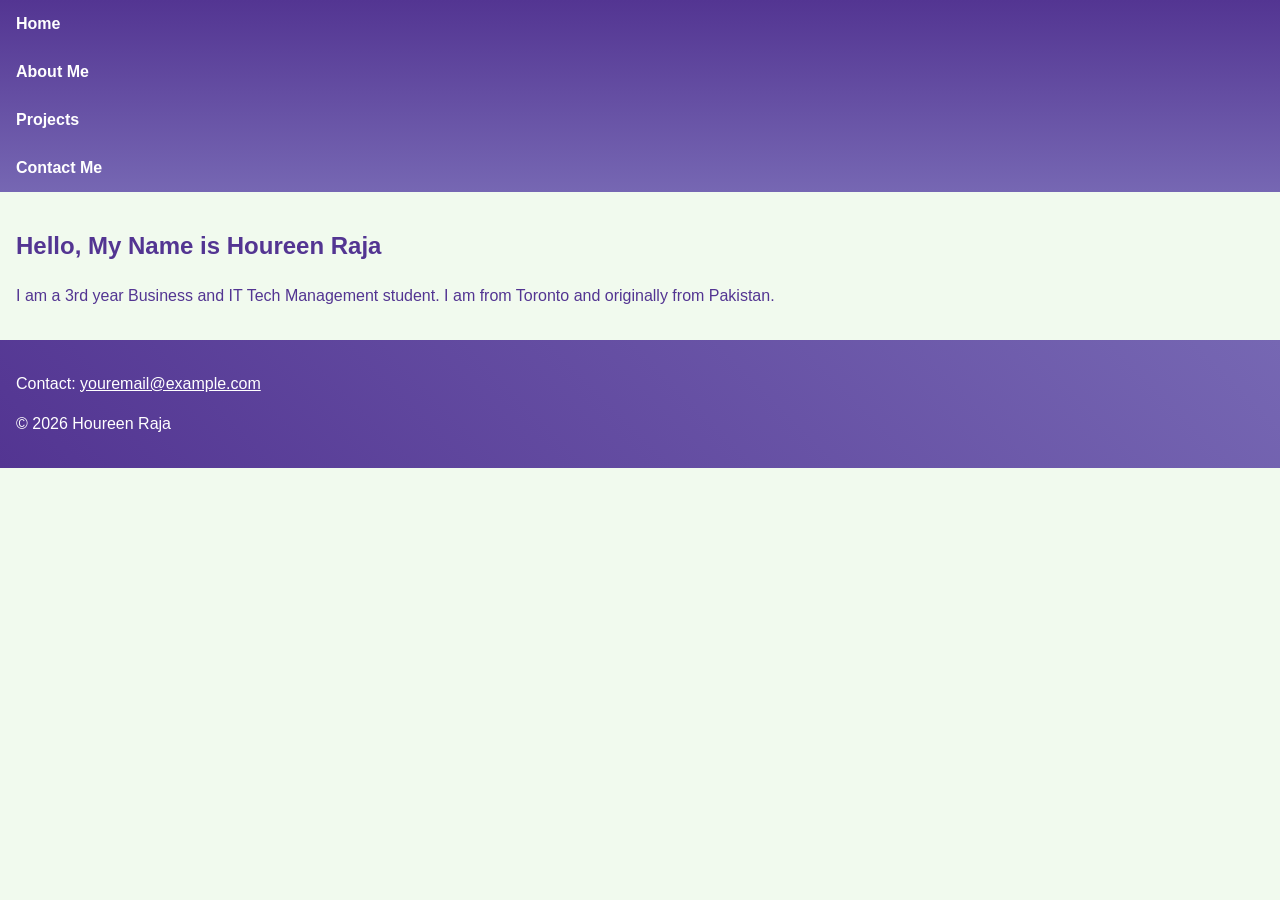
==== about.html @ cd2eca21 "Add header, nav, footer and base CSS to all pages" ====
<!DOCTYPE html>
<html lang="en">
<head>
  <meta charset="UTF-8">
  <meta name="viewport" content="width=device-width, initial-scale=1.0">
  <title>|About Me</title>
  <!-- Mobile CSS is the base and loads on every screen -->
  <link rel="stylesheet" href="css/mobile.css">
  <!-- Tablet CSS only applies 768px wide and up -->
  <link rel="stylesheet" href="css/tablet.css" media="(min-width: 768px)">
  <!-- Laptop CSS only applies 1024px wide and up -->
  <link rel="stylesheet" href="css/laptop.css" media="(min-width: 1024px)">
</head>
<body>
  <header>
    <nav>
      <a href="index.html">Home</a>
      <a href="about.html">About Me</a>
      <a href="projects.html">Projects</a>
      <a href="contact.html">Contact Me</a>
    </nav>
  </header>

  <main>
    <article>
      <h1>Hello, My Name is Houreen Raja</h1>
      <p>I am a 3rd year Business and IT Tech Management student. I am from Toronto and originally from Pakistan.</p>
    </article>
  </main>

  <footer>
    <p>Contact: <a href="houreen.raja@ontariotechu.net">youremail@example.com</a></p>
    <p>&copy; 2026 Houreen Raja</p>
  </footer>
</body>
</html>
---- css/mobile.css ----
/* Color palette */
:root {
  --dark: #533592;
  --mid: #7667b3;
  --soft: #c7b9d7;
  --light: #F1FAEE;
  --accent: #da5399;
}

/* Include padding in element widths so fluid percentages add up correctly */
* { box-sizing: border-box; }

body {
  margin: 0;
  font-family: Arial, Helvetica, sans-serif;
  background: var(--light);
  color: var(--dark);
  line-height: 1.5;
}

/* Header uses a plain top to bottom linear gradient */
header {
  background: linear-gradient(var(--dark), var(--mid));
}

/* On phones the links stack vertically, one per line */
nav a {
  display: block;
  padding: 0.75rem 1rem;
  color: #ffffff;
  text-decoration: none;
  font-weight: bold;
}
nav a:hover { background: var(--accent); }

main { padding: 1rem; }

/* Images and videos shrink to fit the screen but never stretch past their size */
img, video { max-width: 100%; height: auto; }

/* Footer uses an angled (45 degree) linear gradient */
footer {
  clear: both;
  padding: 1rem;
  color: #ffffff;
  background: linear-gradient(45deg, var(--dark), var(--mid));
}
footer a { color: #ffffff; }
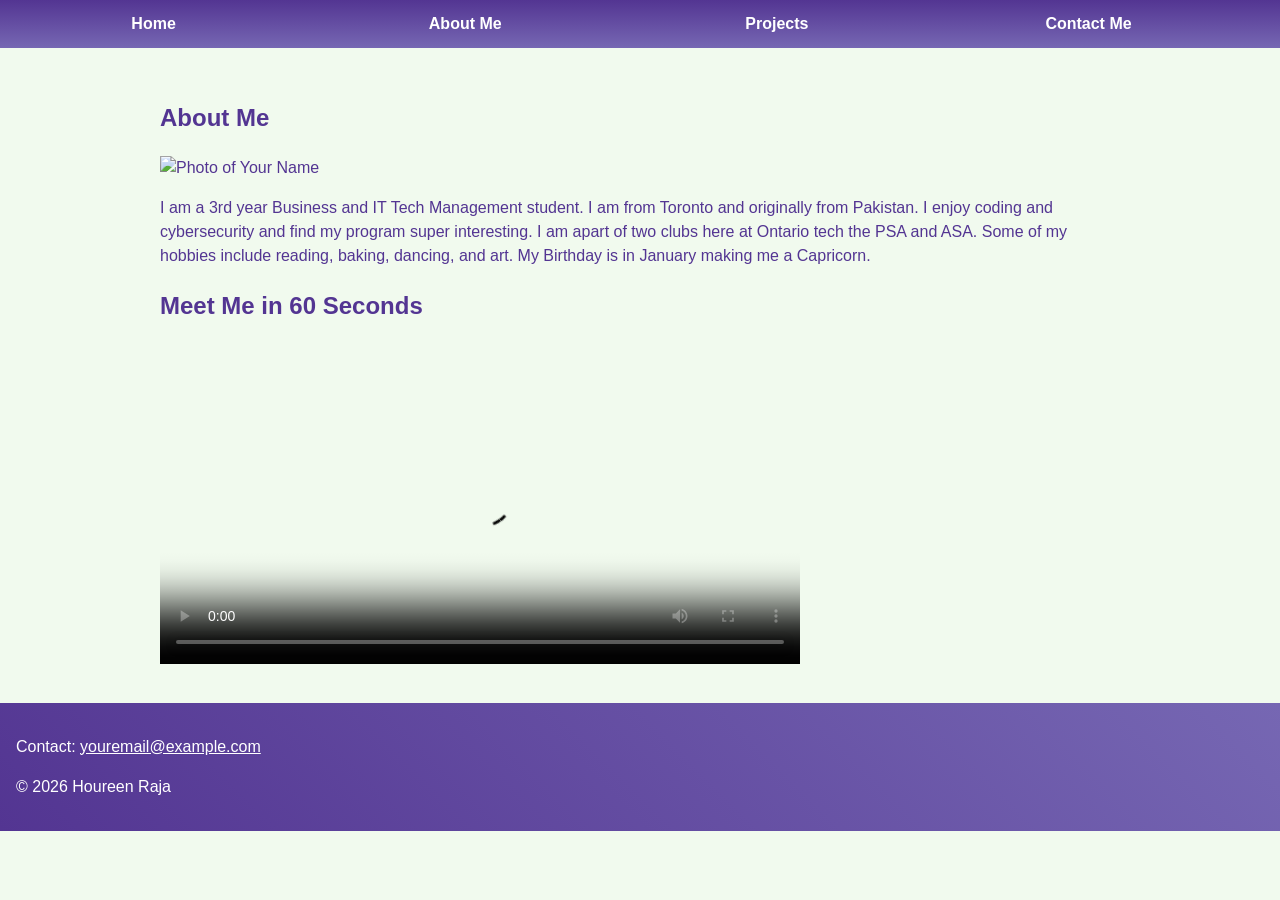
==== commit ae474234: "Add content to Home, About and Projects pages" ====
--- a/about.html
+++ b/about.html
@@ -23,10 +23,19 @@
 
   <main>
     <article>
-      <h1>Hello, My Name is Houreen Raja</h1>
-      <p>I am a 3rd year Business and IT Tech Management student. I am from Toronto and originally from Pakistan.</p>
-    </article>
-  </main>
+    <h1>About Me</h1>
+    <img src="images/me.jpg" alt="Photo of Your Name">
+    <p>I am a 3rd year Business and IT Tech Management student. I am from Toronto and originally from Pakistan. I enjoy coding and cybersecurity and find my program super interesting. I am apart of two clubs here at Ontario tech the PSA and ASA. Some of my hobbies include reading, baking, dancing, and art. My Birthday is in January making me a Capricorn. </p>
+  </article>
+    <h2>Meet Me in 60 Seconds</h2>
+    <!-- controls shows play/pause; poster is the picture shown before playing -->
+    <video controls poster="images/poster.jpg" width="640">
+      <source src="video/intro.mp4" type="video/mp4">
+      <!-- error for unsupported browsers -->
+      Your browser does not support the video tag.
+    </video>
+  </article>
+</main>
 
   <footer>
     <p>Contact: <a href="houreen.raja@ontariotechu.net">youremail@example.com</a></p>
--- a/css/mobile.css
+++ b/css/mobile.css
@@ -38,6 +38,14 @@
 /* Images and videos shrink to fit the screen but never stretch past their size */
 img, video { max-width: 100%; height: auto; }
 
+/* Projects stack full width on phones */
+.project {
+  background: #ffffff;
+  border-left: 5px solid var(--accent);
+  padding: 1rem;
+  margin-bottom: 1rem;
+}
+
 /* Footer uses an angled (45 degree) linear gradient */
 footer {
   clear: both;
--- a/css/tablet.css
+++ b/css/tablet.css
@@ -0,0 +1,7 @@
+/* Tablet (768px and up): nav links sit in one row using fluid percentage widths */
+nav a {
+  display: inline-block;
+  width: 24%;
+  text-align: center;
+}
+main { padding: 2rem; }
--- a/css/laptop.css
+++ b/css/laptop.css
@@ -0,0 +1,9 @@
+/* Laptop (1024px and up): center the content and limit its width */
+main {
+  width: 80%;
+  max-width: 1100px;
+  margin: 0 auto;
+}
+
+/* Three projects per row */
+.project { width: 31%; }
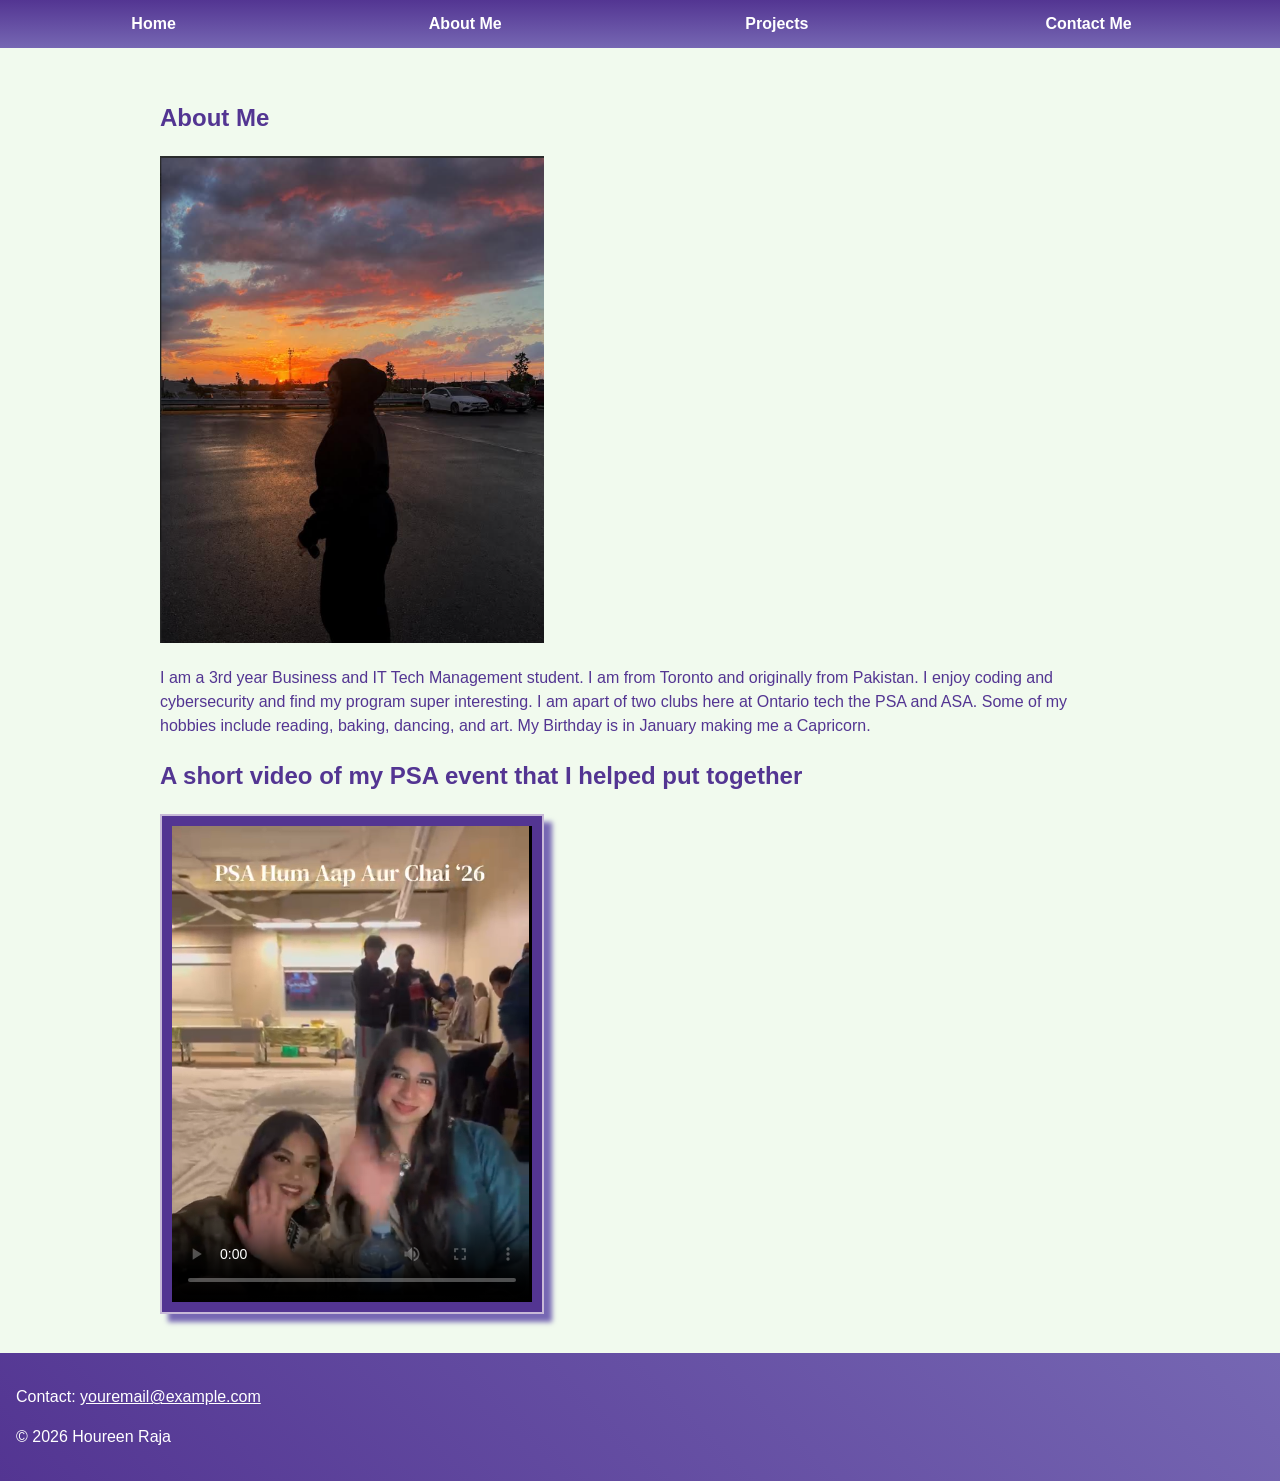
==== commit 2d5391ff: "Swap photo and poster image files" ====
--- a/about.html
+++ b/about.html
@@ -24,14 +24,14 @@
   <main>
     <article>
     <h1>About Me</h1>
-    <img src="images/me.jpg" alt="Photo of Your Name">
+    <img src="images/me.png" alt="Photo of Me">
     <p>I am a 3rd year Business and IT Tech Management student. I am from Toronto and originally from Pakistan. I enjoy coding and cybersecurity and find my program super interesting. I am apart of two clubs here at Ontario tech the PSA and ASA. Some of my hobbies include reading, baking, dancing, and art. My Birthday is in January making me a Capricorn. </p>
   </article>
-    <h2>Meet Me in 60 Seconds</h2>
+    <h2>A short video of my PSA event that I helped put together</h2>
     <!-- controls shows play/pause; poster is the picture shown before playing -->
-    <video controls poster="images/poster.jpg" width="640">
+      <video controls poster="images/poster.png" id="video">
       <source src="video/intro.mp4" type="video/mp4">
-      <!-- error for unsupported browsers -->
+      <!-- error message for unsupported browsers -->
       Your browser does not support the video tag.
     </video>
   </article>
--- a/css/mobile.css
+++ b/css/mobile.css
@@ -36,7 +36,7 @@
 main { padding: 1rem; }
 
 /* Images and videos shrink to fit the screen but never stretch past their size */
-img, video { max-width: 100%; height: auto; }
+img, video { max-width: 40%; height: auto; }
 
 /* Projects stack full width on phones */
 .project {
@@ -44,6 +44,17 @@
   border-left: 5px solid var(--accent);
   padding: 1rem;
   margin-bottom: 1rem;
+}
+
+/* Video styling based on Week 2 lecture notes: padding, border and shadow frame the player */
+video {
+  width: 40%;          /* fills the container */
+  max-width: 640px;
+  height: auto;
+  padding: 10px;
+  background-color: var(--dark);
+  border: 2px solid var(--soft);
+  box-shadow: 8px 8px 5px var(--mid);
 }
 
 /* Footer uses an angled (45 degree) linear gradient */
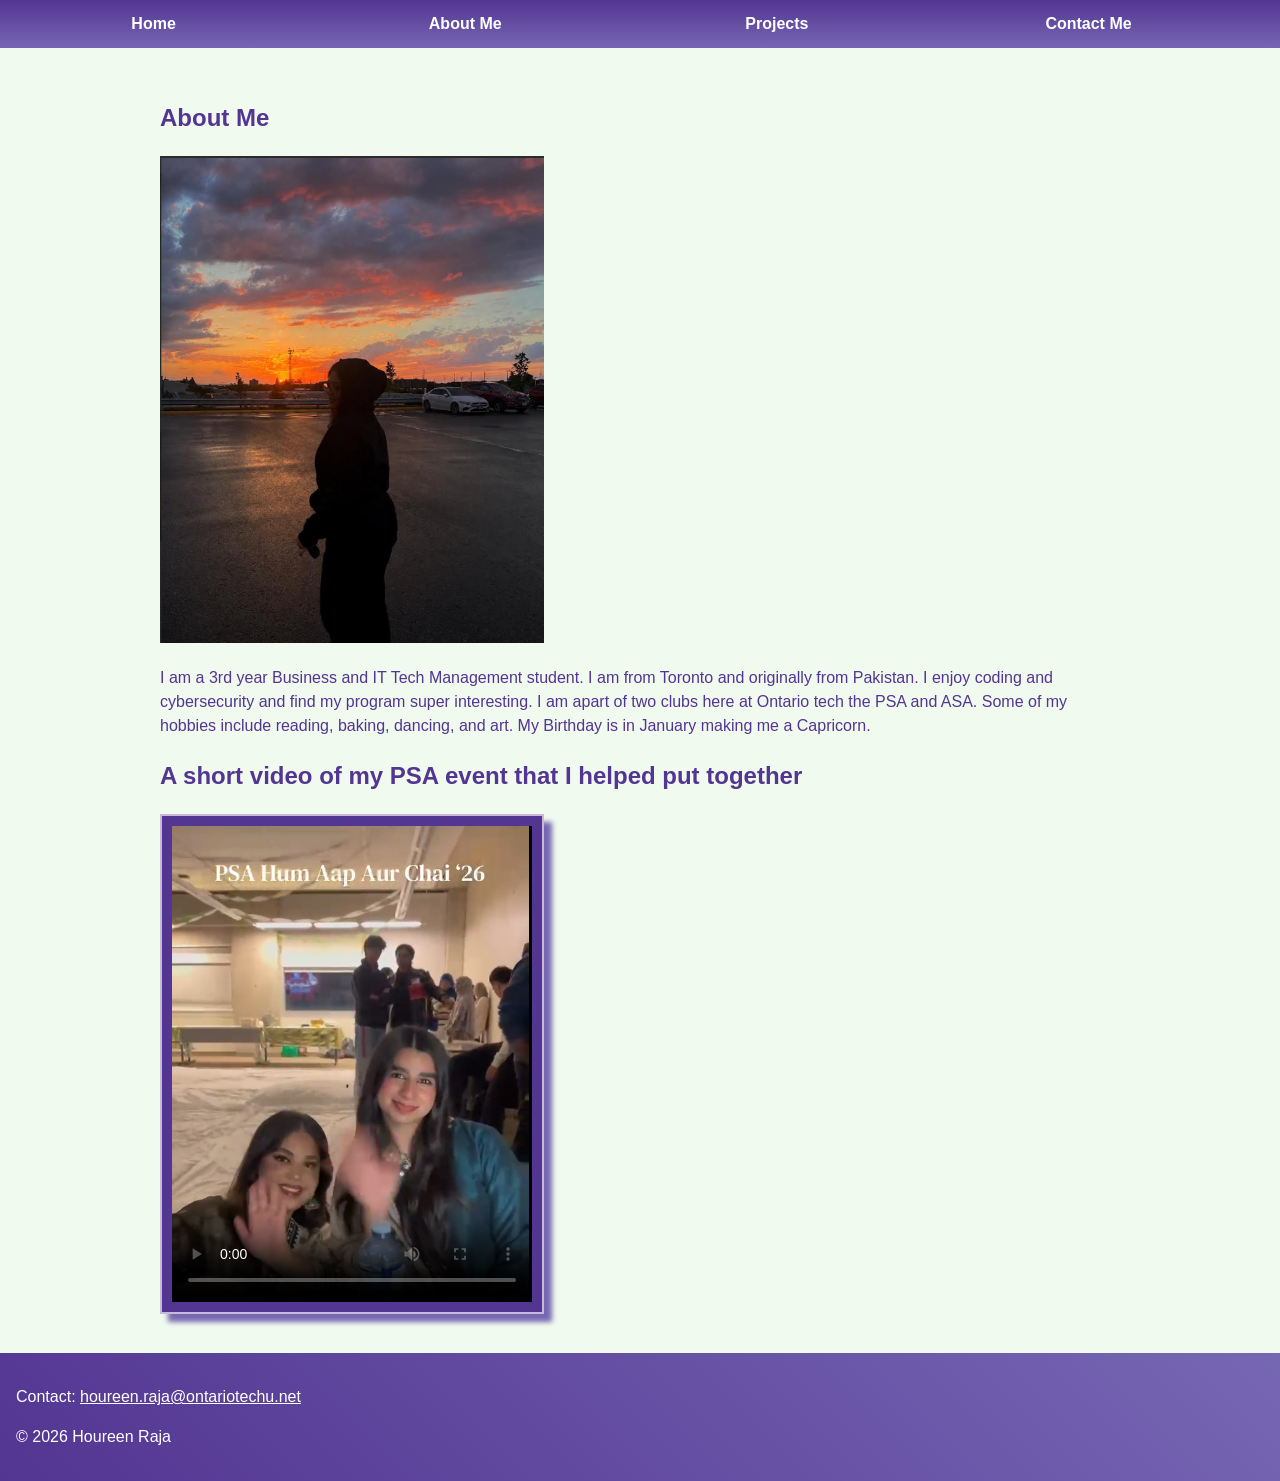
==== commit ab049146: "title and footer email link" ====
--- a/about.html
+++ b/about.html
@@ -3,7 +3,7 @@
 <head>
   <meta charset="UTF-8">
   <meta name="viewport" content="width=device-width, initial-scale=1.0">
-  <title>|About Me</title>
+ <title>Houreen Raja | Home</title>
   <!-- Mobile CSS is the base and loads on every screen -->
   <link rel="stylesheet" href="css/mobile.css">
   <!-- Tablet CSS only applies 768px wide and up -->
@@ -38,7 +38,7 @@
 </main>
 
   <footer>
-    <p>Contact: <a href="houreen.raja@ontariotechu.net">youremail@example.com</a></p>
+<p>Contact: <a href="mailto:houreen.raja@ontariotechu.net">houreen.raja@ontariotechu.net</a></p>
     <p>&copy; 2026 Houreen Raja</p>
   </footer>
 </body>
